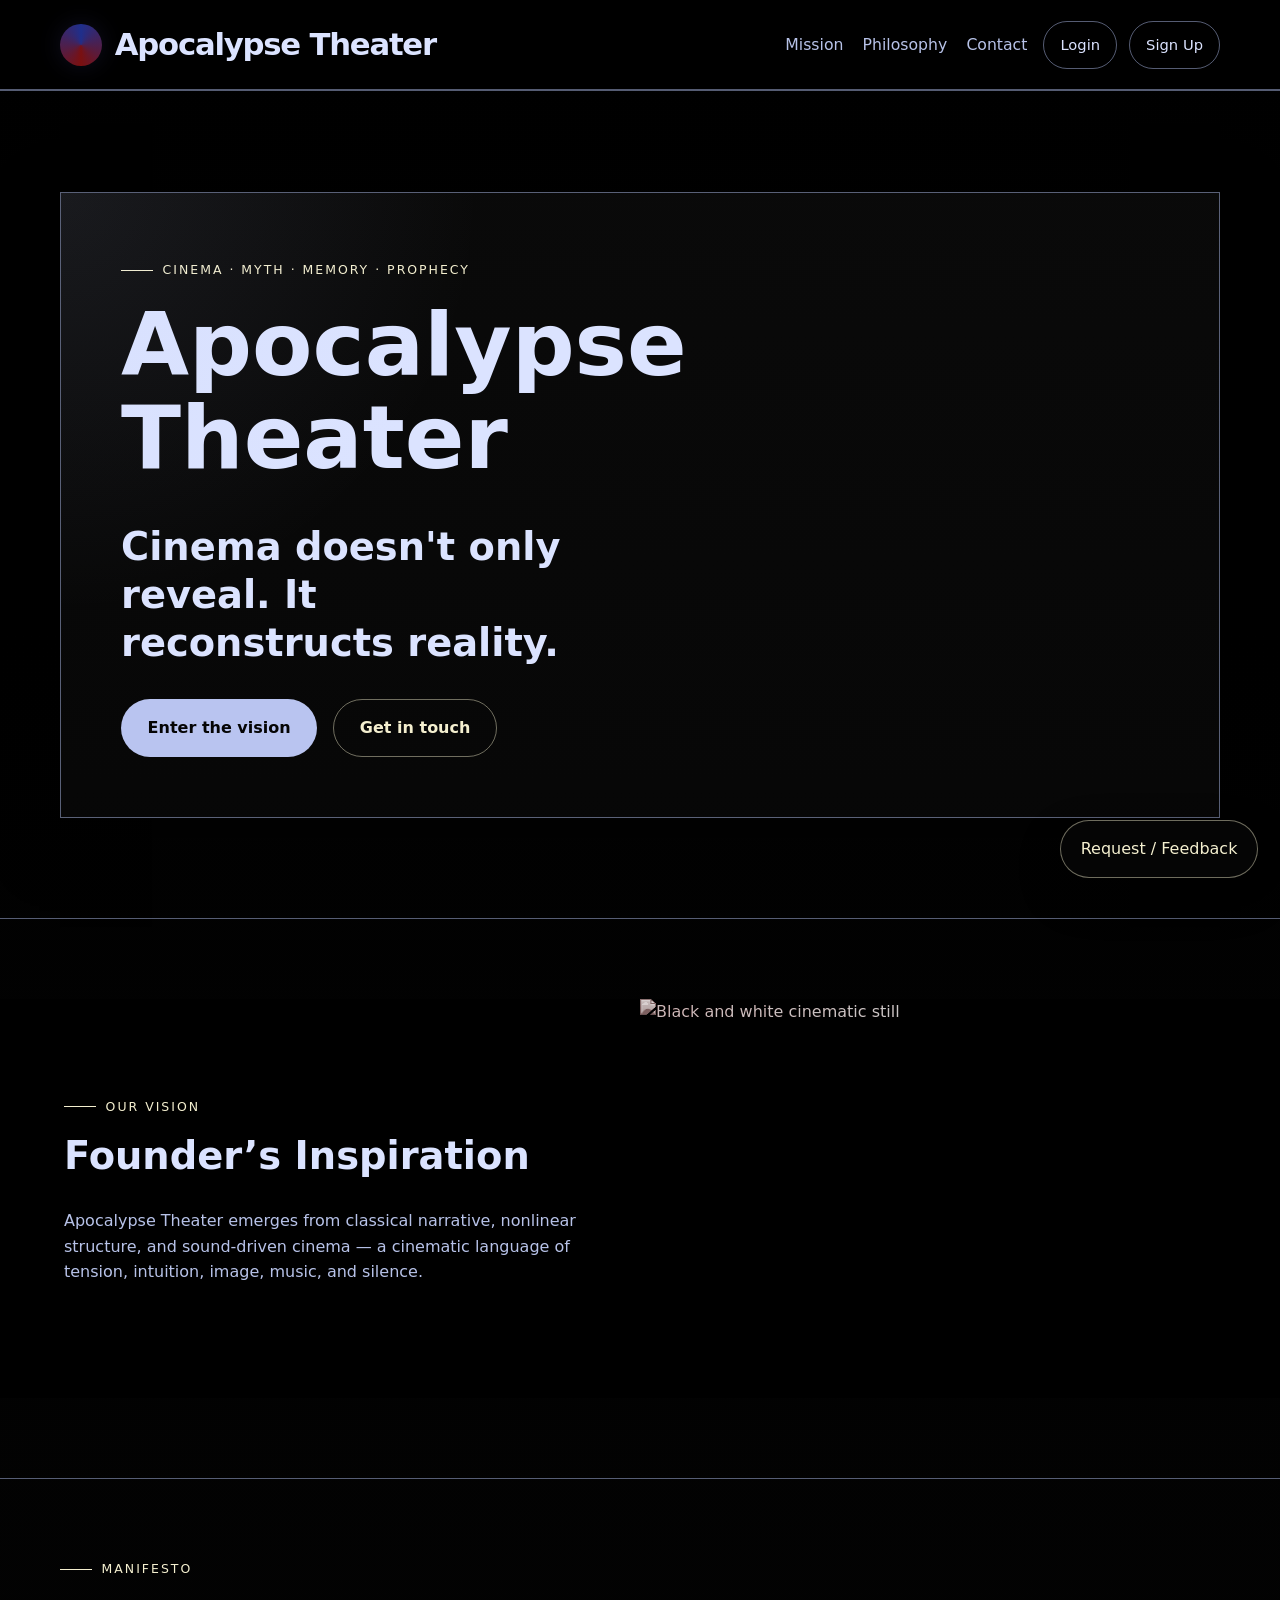
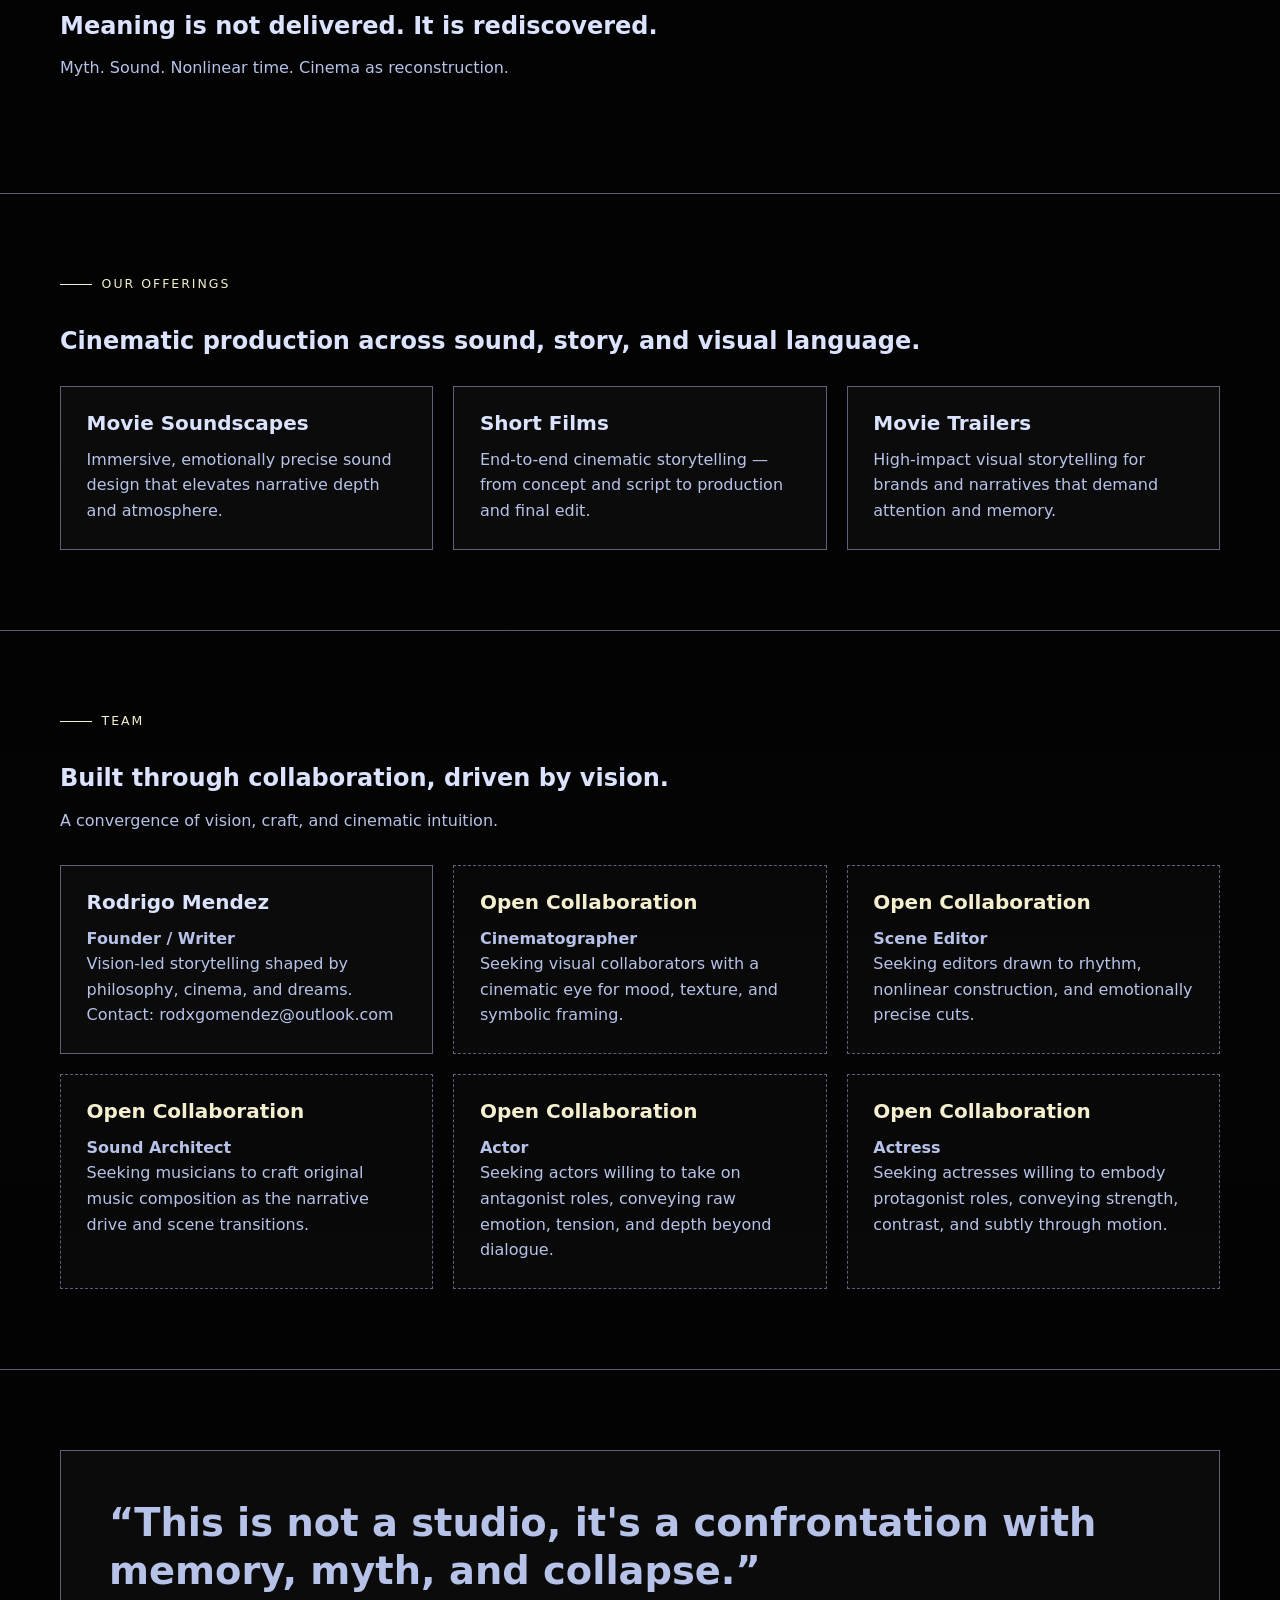
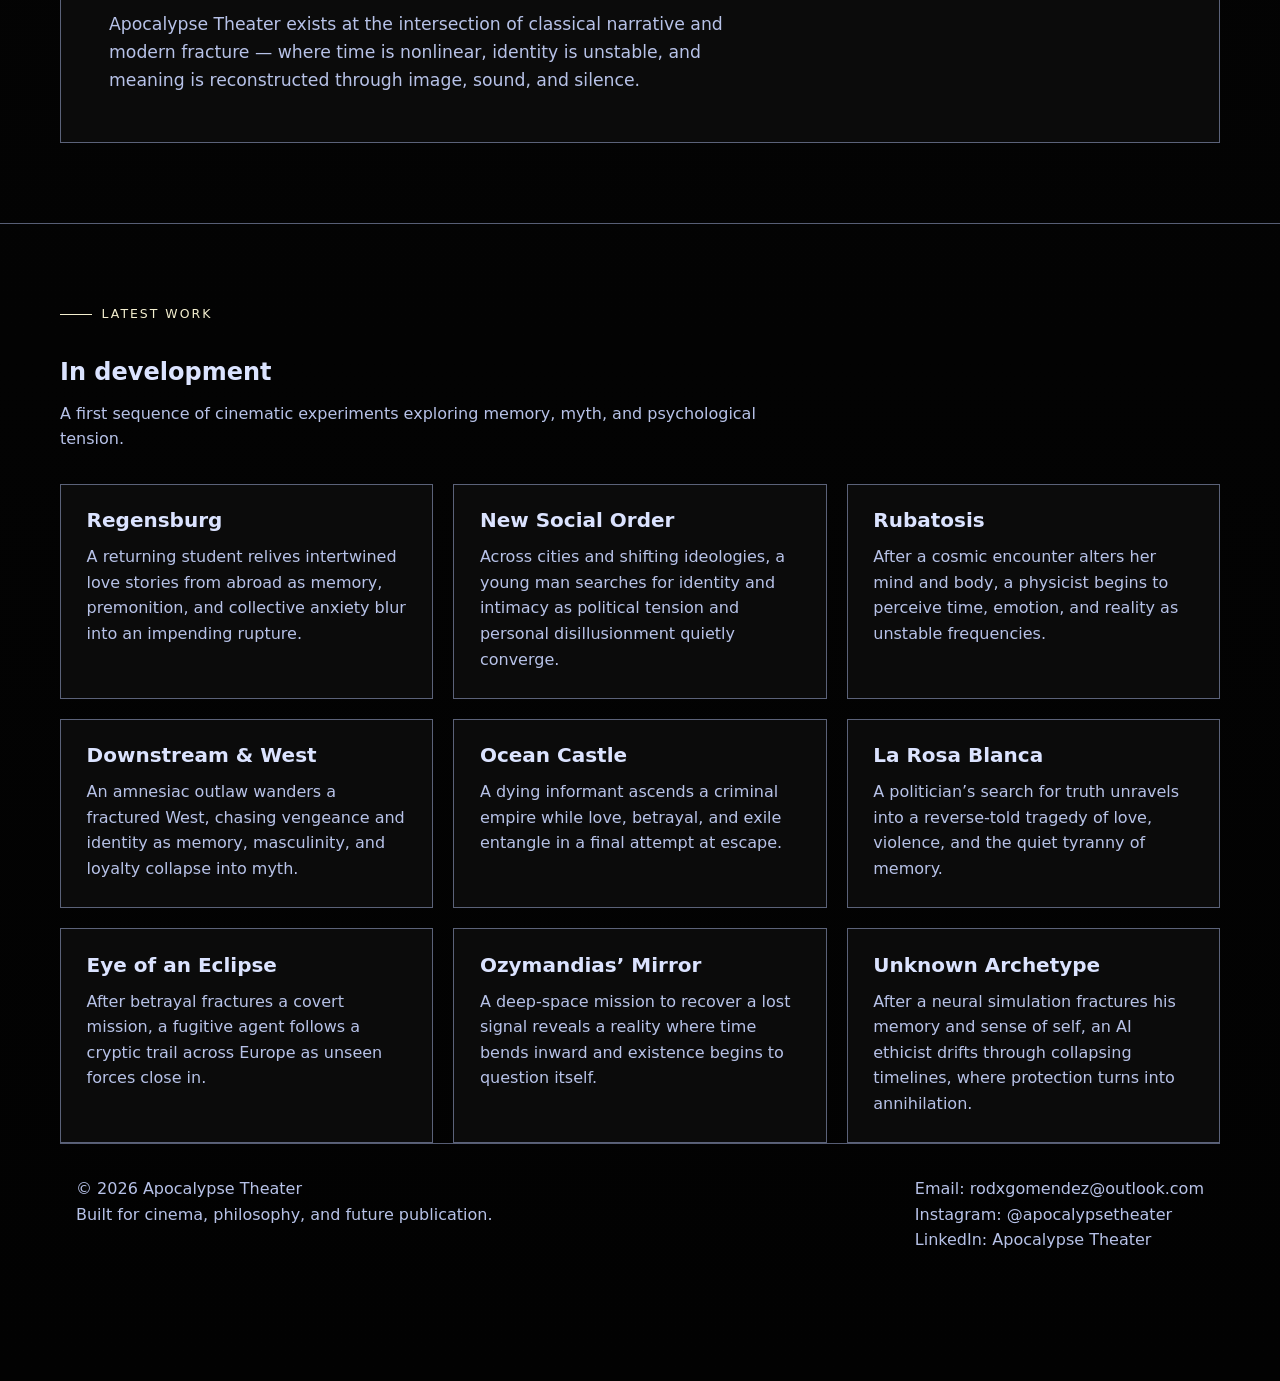
==== landingpage-index.html @ a029ea21 "Rename index.html to landingpage-index.html" ====
<!DOCTYPE html>
<html lang="en">
  <head>
    <meta charset="UTF-8" />
    <meta name="viewport" content="width=device-width, initial-scale=1.0" />
    <title>Apocalypse Theater</title>
    <meta
      name="description"
      content="Apocalypse Theater is a cinematic concept and intellectual universe exploring philosophy, myth, tension, memory, and modern storytelling."
    />
    
    <style>
      :root {
        --bg: #020202;
        --bg-soft: #090909;
        --panel: #0b0b0b;
        --text: #dbe3ff;
        --muted: #b7c2e8;
        --soft-text: #f4efcf;
        --line: rgba(189, 205, 255, 0.45);
        --accent: #b9c4f0;
        --accent-strong: #9aa9e8;
        --shadow: 0 20px 60px rgba(0, 0, 0, 0.5);
        --max: 1160px;
      }

      * {
        box-sizing: border-box;
      }

      html {
        scroll-behavior: smooth;
      }

      body {
        margin: 0;
        font-family: Inter, ui-sans-serif, system-ui, -apple-system, BlinkMacSystemFont, "Segoe UI", sans-serif;
        background: linear-gradient(180deg, #000000 0%, #040404 55%, #020202 100%);
        color: var(--text);
        line-height: 1.6;
      }

      a {
        color: inherit;
        text-decoration: none;
      }

      img {
        max-width: 100%;
        display: block;
      }

      .container {
        width: min(calc(100% - 2rem), var(--max));
        margin: 0 auto;
      }

      section[id] {
        scroll-margin-top: 110px;
      }

      .site-header {
        position: sticky;
        top: 0;
        z-index: 50;
        backdrop-filter: blur(12px);
        background: rgba(0, 0, 0, 0.9);
        border-bottom: 1px solid var(--line);
      }

      .nav {
        display: flex;
        align-items: center;
        justify-content: space-between;
        gap: 1rem;
        padding: 1.25rem 0;
      }

      .brand-wrap {
        display: flex;
        align-items: center;
      }

      .brand-mark {
        width: 42px;
        height: 42px;
        border-radius: 50%;
        background: conic-gradient(from 180deg, #7a1010, #1f2f8c, #7a1010);
        margin-right: 0.8rem;
        box-shadow: 0 0 24px rgba(70, 70, 140, 0.22);
      }

      .brand {
        letter-spacing: -0.04em;
        font-size: clamp(1.4rem, 2.4vw, 2.1rem);
        font-weight: 700;
        color: var(--text);
      }

      .nav-right {
        display: flex;
        align-items: center;
        gap: 1rem;
      }

      .nav-links {
        display: flex;
        gap: 1.2rem;
        align-items: center;
        color: var(--muted);
        font-size: 0.98rem;
      }

      .nav-links a,
      .nav-auth a {
        transition: color 0.2s ease, transform 0.2s ease, background 0.2s ease, border-color 0.2s ease;
      }

      .nav-links a:hover,
      .nav-links a:focus-visible {
        color: var(--soft-text);
        transform: translateY(-1px);
      }

      .nav-auth {
        display: flex;
        gap: 0.75rem;
        align-items: center;
      }

      .nav-auth a {
        font-size: 0.92rem;
        padding: 0.7rem 1rem;
        border: 1px solid var(--line);
        border-radius: 999px;
      }

      .nav-auth a:hover,
      .nav-auth a:focus-visible {
        transform: translateY(-2px);
        background: rgba(255, 255, 255, 0.04);
        color: var(--soft-text);
      }

      .hero {
        min-height: 92vh;
        display: grid;
        place-items: center;
        padding: 4rem 0;
      }

      .hero-card {
        width: 100%;
        padding: 3.75rem;
        border: 1px solid var(--line);
        background: linear-gradient(180deg, rgba(10, 10, 10, 0.96), rgba(7, 7, 7, 0.98));
        box-shadow: var(--shadow);
        position: relative;
        overflow: hidden;
      }

      .hero-card::before {
        content: "";
        position: absolute;
        inset: 0;
        background: radial-gradient(circle at top left, rgba(185, 196, 240, 0.09), transparent 32%);
        pointer-events: none;
      }

      .eyebrow {
        display: inline-flex;
        align-items: center;
        gap: 0.6rem;
        text-transform: uppercase;
        letter-spacing: 0.16em;
        color: var(--soft-text);
        font-size: 0.78rem;
        margin-bottom: 1.2rem;
      }

      .eyebrow::before {
        content: "";
        width: 2rem;
        height: 1px;
        background: var(--soft-text);
      }

      h1,
      h2,
      h3 {
        margin: 0;
        line-height: 1.05;
        font-family: Inter, ui-sans-serif, system-ui, -apple-system, BlinkMacSystemFont, "Segoe UI", sans-serif;
      }

      h1 {
        font-size: clamp(3rem, 7vw, 5.5rem);
        max-width: 11ch;
        margin-bottom: 1rem;
        color: var(--text);
      }

      h2 {
        color: var(--text);
      }

      .hero-copy {
        max-width: 42rem;
        color: var(--muted);
        font-size: 1.08rem;
        margin-bottom: 2rem;
      }

      .quote {
        font-size: clamp(1.8rem, 3vw, 2.6rem);
        line-height: 1.25;
        color: var(--text);
        font-weight: 600;
      }

      .hero-actions {
        display: flex;
        flex-wrap: wrap;
        gap: 1rem;
      }

      .button {
        display: inline-flex;
        align-items: center;
        justify-content: center;
        border-radius: 999px;
        padding: 0.95rem 1.6rem;
        border: 1px solid var(--line);
        transition: transform 0.22s ease, background 0.22s ease, border-color 0.22s ease, color 0.22s ease, box-shadow 0.22s ease;
        font-weight: 700;
      }

      .button:hover,
      .button:focus-visible {
        transform: translateY(-3px) scale(1.02);
        box-shadow: 0 12px 30px rgba(0, 0, 0, 0.28);
      }

      .button-primary {
        background: var(--accent);
        color: #050505;
        border-color: transparent;
      }

      .button-primary:hover,
      .button-primary:focus-visible {
        background: var(--accent-strong);
      }

      .button-secondary {
        background: transparent;
        color: var(--soft-text);
        border-color: rgba(239, 236, 201, 0.45);
      }

      section {
        padding: 5rem 0;
        border-top: 1px solid var(--line);
      }

      .split {
        display: grid;
        grid-template-columns: 1fr 1fr;
        min-height: 560px;
      }

      .split-text {
        padding: 4rem;
        display: flex;
        flex-direction: column;
        justify-content: center;
        background: #000;
      }

      .split-text h2 {
        font-size: clamp(2.2rem, 3vw, 3rem);
        margin-bottom: 1rem;
      }

      .split-text p {
        color: var(--muted);
        max-width: 36rem;
      }

      .split-image {
        position: relative;
        background: #000;
      }

      .split-image img {
        width: 100%;
        height: 100%;
        object-fit: cover;
        filter: grayscale(100%) contrast(110%);
        opacity: 0.85;
      }

      .split-image::after {
        content: "";
        position: absolute;
        inset: 0;
        background: linear-gradient(120deg, rgba(120, 0, 0, 0.25), transparent 40%, rgba(0, 0, 120, 0.25));
        mix-blend-mode: overlay;
      }

      .section-head {
        display: grid;
        gap: 1rem;
        margin-bottom: 2rem;
      }

      .section-head p {
        margin: 0;
        max-width: 44rem;
        color: var(--muted);
      }

      .grid {
        display: grid;
        gap: 1.25rem;
      }

      .grid-3 {
        grid-template-columns: repeat(3, minmax(0, 1fr));
      }

      .latest-grid {
        grid-template-columns: repeat(3, minmax(0, 1fr));
      }

      .card {
        padding: 1.6rem;
        background: var(--panel);
        border: 1px solid var(--line);
        box-shadow: none;
        transition: transform 0.22s ease, border-color 0.22s ease, box-shadow 0.22s ease;
      }

      .grid-3 .card:hover,
      .grid-3 .card:focus-within,
      .latest-grid .card:hover,
      .latest-grid .card:focus-within {
        transform: translateY(-8px);
        border-color: rgba(239, 236, 201, 0.55);
        box-shadow: 0 18px 40px rgba(0, 0, 0, 0.24);
      }

      .card h3 {
        font-size: 1.25rem;
        margin-bottom: 0.8rem;
        color: var(--text);
      }

      .card p {
        margin: 0;
        color: var(--muted);
      }

      .open-role {
        border-style: dashed;
        background: linear-gradient(180deg, rgba(255, 255, 255, 0.015), rgba(255, 255, 255, 0.025));
      }

      .open-role h3 {
        color: var(--soft-text);
      }

      .feedback-button {
        position: fixed;
        right: 1.4rem;
        bottom: 1.4rem;
        z-index: 60;
        padding: 0.95rem 1.2rem;
        border-radius: 999px;
        border: 1px solid rgba(239, 236, 201, 0.45);
        background: rgba(6, 6, 6, 0.92);
        color: var(--soft-text);
        box-shadow: 0 18px 40px rgba(0, 0, 0, 0.34);
        transition: transform 0.2s ease, background 0.2s ease;
      }

      .feedback-button:hover,
      .feedback-button:focus-visible {
        transform: translateY(-3px);
        background: rgba(18, 18, 18, 0.98);
      }

      footer {
        padding: 2rem 0 3rem;
        color: var(--muted);
        border-top: 1px solid var(--line);
      }

      .footer-row {
        display: flex;
        justify-content: space-between;
        gap: 1rem;
        flex-wrap: wrap;
      }

      @media (max-width: 980px) {
        .grid-3,
        .latest-grid,
        .split {
          grid-template-columns: 1fr;
        }

        .split-text,
        .hero-card {
          padding: 2rem;
        }
      }

      @media (max-width: 640px) {
        .nav {
          align-items: flex-start;
          flex-direction: column;
        }

        .nav-right {
          width: 100%;
          flex-direction: column;
          align-items: flex-start;
        }

        .nav-links,
        .nav-auth {
          flex-wrap: wrap;
        }

        h1 {
          max-width: 100%;
        }

        .feedback-button {
          right: 1rem;
          bottom: 1rem;
        }
      }
    </style>
  </head>
  <body>
    <header class="site-header">
      <div class="container nav">
        <div class="brand-wrap">
          <div class="brand-mark"></div>
          <a href="#top" class="brand">Apocalypse Theater</a>
        </div>
        <div class="nav-right">
          <nav class="nav-links" aria-label="Primary">
            <a href="#mission">Mission</a>
            <a href="#philosophy">Philosophy</a>
            <a href="#contact">Contact</a>
          </nav>
          <div class="nav-auth" aria-label="Account access">
            <a href="#">Login</a>
            <a href="#">Sign Up</a>
          </div>
        </div>
      </div>
    </header>

    <main id="top">
      <section class="hero">
        <div class="container">
          <div class="hero-card">
            <span class="eyebrow">Cinema · Myth · Memory · Prophecy</span>
            <h1>Apocalypse Theater</h1>
            <p class="quote" style="margin-bottom: 1.5rem; max-width: 28rem;">
              Cinema doesn't only reveal. It reconstructs reality.
            </p>
            <p class="hero-copy" style="max-width: 26rem;">
            </p>
            <div class="hero-actions">
              <a class="button button-primary" href="#mission">Enter the vision</a>
              <a class="button button-secondary" href="#contact">Get in touch</a>
            </div>
          </div>
        </div>
      </section>

      <section class="split" id="mission">
        <div class="split-text">
          <span class="eyebrow">Our Vision</span>
          <h2>Founder’s Inspiration</h2>
          <p>
            Apocalypse Theater emerges from classical narrative, nonlinear structure, and sound-driven cinema — a cinematic language of tension, intuition, image, music, and silence.
          </p>
        </div>
        <div class="split-image">
          <img src="https://images.unsplash.com/photo-1524985069026-dd778a71c7b4?q=80&w=1400&auto=format&fit=crop" alt="Black and white cinematic still" />
        </div>
      </section>

      <section id="vision-statement">
        <div class="container">
          <div class="section-head">
            <span class="eyebrow">Manifesto</span>
            <h2>Meaning is not delivered. It is rediscovered.</h2>
            <p>Myth. Sound. Nonlinear time. Cinema as reconstruction.</p>
          </div>
        </div>
      </section>

      <section id="philosophy">
        <div class="container">
          <div class="section-head">
            <span class="eyebrow">Our Offerings</span>
            <h2>Cinematic production across sound, story, and visual language.</h2>
          </div>

          <div class="grid grid-3">
            <article class="card">
              <h3>Movie Soundscapes</h3>
              <p>Immersive, emotionally precise sound design that elevates narrative depth and atmosphere.</p>
            </article>
            <article class="card">
              <h3>Short Films</h3>
              <p>End-to-end cinematic storytelling — from concept and script to production and final edit.</p>
            </article>
            <article class="card">
              <h3>Movie Trailers</h3>
              <p>High-impact visual storytelling for brands and narratives that demand attention and memory.</p>
            </article>
          </div>
        </div>
      </section>

      <section id="contact">
        <div class="container">
          <div class="section-head">
            <span class="eyebrow">Team</span>
            <h2>Built through collaboration, driven by vision.</h2>
            <p>A convergence of vision, craft, and cinematic intuition.</p>
          </div>

          <div class="grid grid-3">
            <div class="card">
              <h3>Rodrigo Mendez</h3>
              <p><strong>Founder / Writer</strong><br />Vision-led storytelling shaped by philosophy, cinema, and dreams.</p>
              <p>Contact: <a href="mailto:rodxgomendez@outlook.com">rodxgomendez@outlook.com</a></p>
            </div>
            <div class="card open-role">
              <h3>Open Collaboration</h3>
              <p><strong>Cinematographer</strong><br />Seeking visual collaborators with a cinematic eye for mood, texture, and symbolic framing.</p>
            </div>
            <div class="card open-role">
              <h3>Open Collaboration</h3>
              <p><strong>Scene Editor</strong><br />Seeking editors drawn to rhythm, nonlinear construction, and emotionally precise cuts.</p>
            </div>
            <div class="card open-role">
              <h3>Open Collaboration</h3>
              <p><strong>Sound Architect</strong><br />Seeking musicians to craft original music composition as the narrative drive and scene transitions.</p>
            </div>
            <div class="card open-role">
              <h3>Open Collaboration</h3>
              <p><strong>Actor</strong><br />Seeking actors willing to take on antagonist roles, conveying raw emotion, tension, and depth beyond dialogue.</p>
            </div>
            <div class="card open-role">
              <h3>Open Collaboration</h3>
              <p><strong>Actress</strong><br />Seeking actresses willing to embody protagonist roles, conveying strength, contrast, and subtly through motion.</p>
            </div>
      </section>

      <section id="statement">
        <div class="container">
          <div class="card" style="padding: 3rem; text-align: left;">
            <p class="quote">“This is not a studio, it's a confrontation with memory, myth, and collapse.”</p>
            <p class="hero-copy" style="margin-top: 1rem; max-width: 40rem;">
              Apocalypse Theater exists at the intersection of classical narrative and modern fracture — where time is nonlinear, identity is unstable, and meaning is reconstructed through image, sound, and silence.
            </p>
          </div>
        </div>
      </section>

      <section id="latest">
        <div class="container">
          <div class="section-head">
            <span class="eyebrow">Latest Work</span>
            <h2>In development</h2>
            <p>A first sequence of cinematic experiments exploring memory, myth, and psychological tension.</p>
          </div>

<div class="grid latest-grid interactive-projects">
  <div class="card project-card">
    <h3>Regensburg</h3>
    <p>A returning student relives intertwined love stories from abroad as memory, premonition, and collective anxiety blur into an impending rupture.</p>
  </div>

  <div class="card project-card">
    <h3>New Social Order</h3>
    <p>Across cities and shifting ideologies, a young man searches for identity and intimacy as political tension and personal disillusionment quietly converge.</p>
  </div>

  <div class="card project-card">
    <h3>Rubatosis</h3>
    <p>After a cosmic encounter alters her mind and body, a physicist begins to perceive time, emotion, and reality as unstable frequencies.</p>
  </div>

  <div class="card project-card">
    <h3>Downstream &amp; West</h3>
    <p>An amnesiac outlaw wanders a fractured West, chasing vengeance and identity as memory, masculinity, and loyalty collapse into myth.</p>
  </div>

  <div class="card project-card">
    <h3>Ocean Castle</h3>
    <p>A dying informant ascends a criminal empire while love, betrayal, and exile entangle in a final attempt at escape.</p>
  </div>

  <div class="card project-card">
    <h3>La Rosa Blanca</h3>
    <p>A politician’s search for truth unravels into a reverse-told tragedy of love, violence, and the quiet tyranny of memory.</p>
  </div>

  <div class="card project-card">
    <h3>Eye of an Eclipse</h3>
    <p>After betrayal fractures a covert mission, a fugitive agent follows a cryptic trail across Europe as unseen forces close in.</p>
  </div>

  <div class="card project-card">
    <h3>Ozymandias’ Mirror</h3>
    <p>A deep-space mission to recover a lost signal reveals a reality where time bends inward and existence begins to question itself.</p>
  </div>

  <div class="card project-card">
    <h3>Unknown Archetype</h3>
    <p>After a neural simulation fractures his memory and sense of self, an AI ethicist drifts through collapsing timelines, where protection turns into annihilation.</p>
  </div>
</div>

    <footer>
      <div class="container footer-row">
        <div>
          <span>© 2026 Apocalypse Theater</span><br />
          <span>Built for cinema, philosophy, and future publication.</span>
        </div>
        <div>
          <span>Email: <a href="mailto:rodxgomendez@outlook.com">rodxgomendez@outlook.com</a></span><br />
          <span>Instagram: <a href="https://www.instagram.com/apocalypsetheater/" target="_blank">@apocalypsetheater</a></span><br />
          <span>LinkedIn: <a href="https://www.linkedin.com/company/apocalypse-theater/" target="_blank">Apocalypse Theater</a></span>
        </div>
      </div>
    </footer>

    <a class="feedback-button" href="mailto:rodxgomendez@outlook.com?subject=Apocalypse%20Theater%20Feedback">Request / Feedback</a>
  </body>
</html>
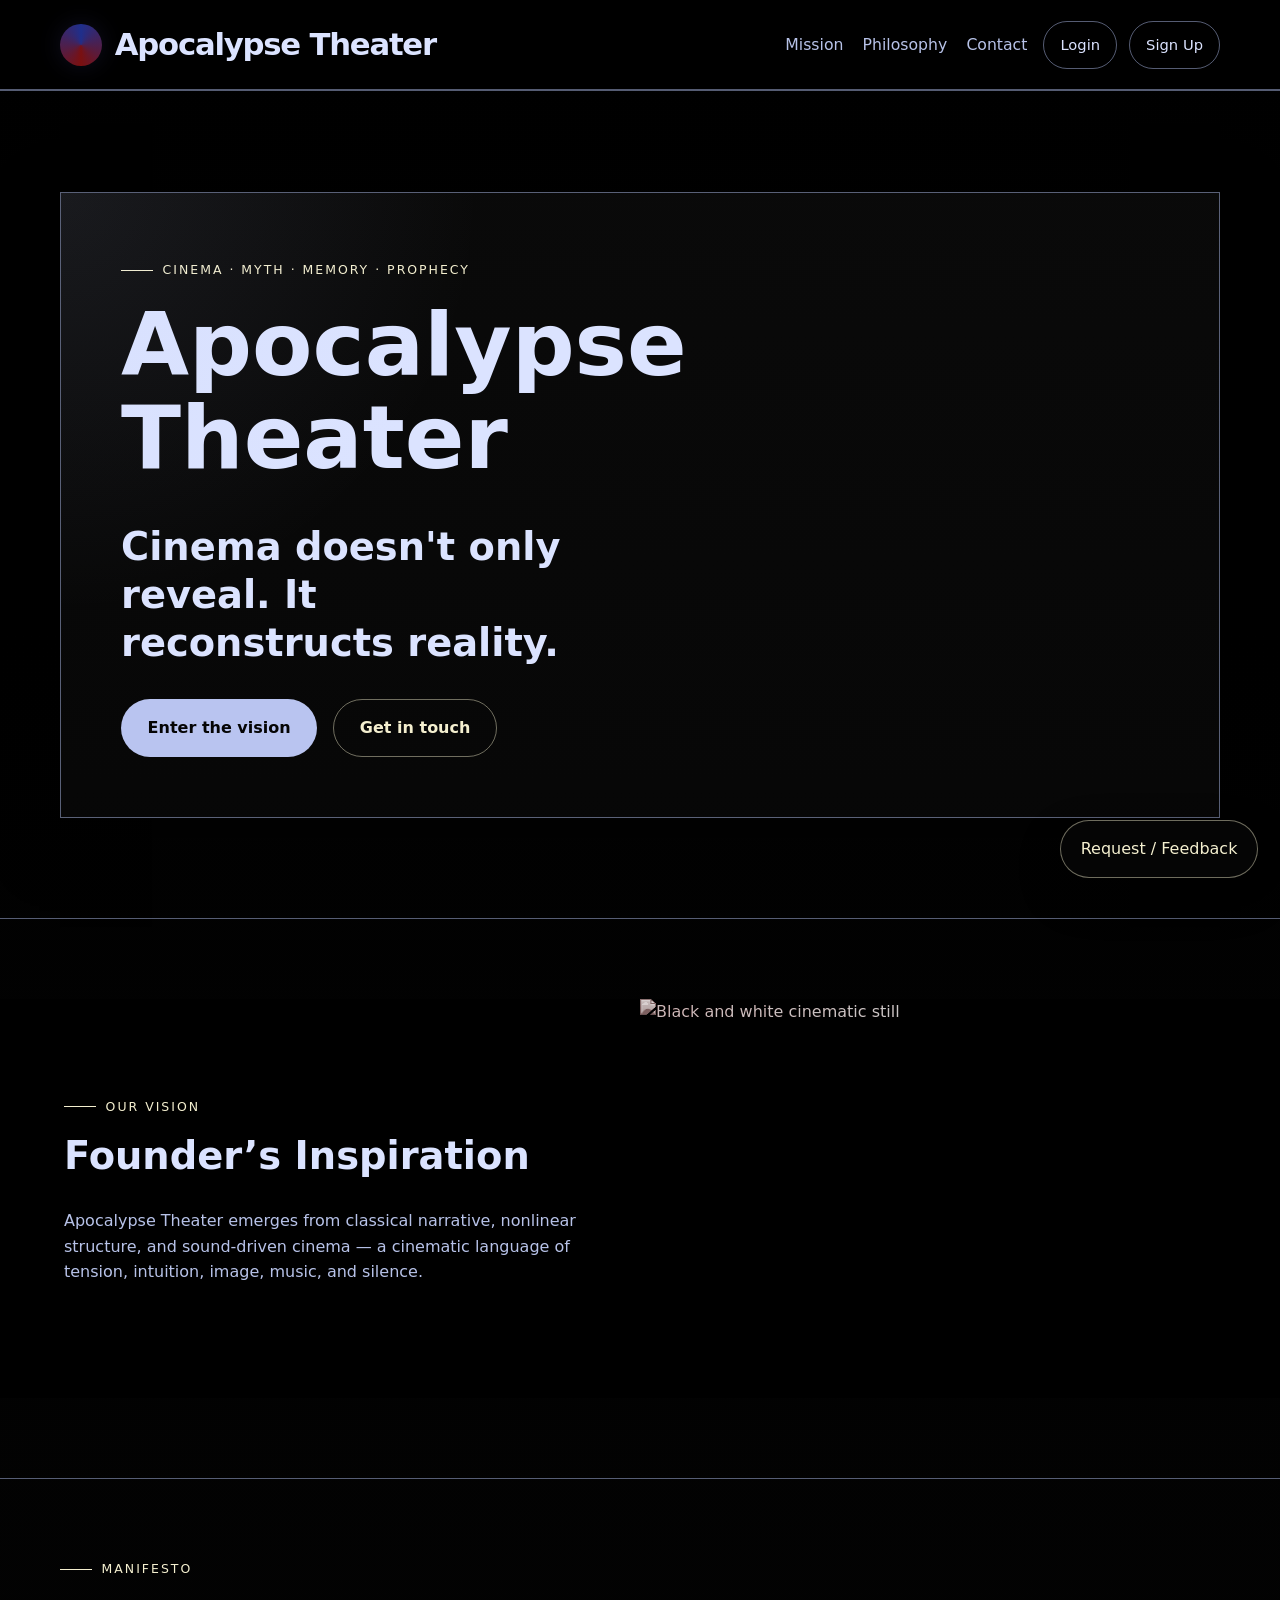
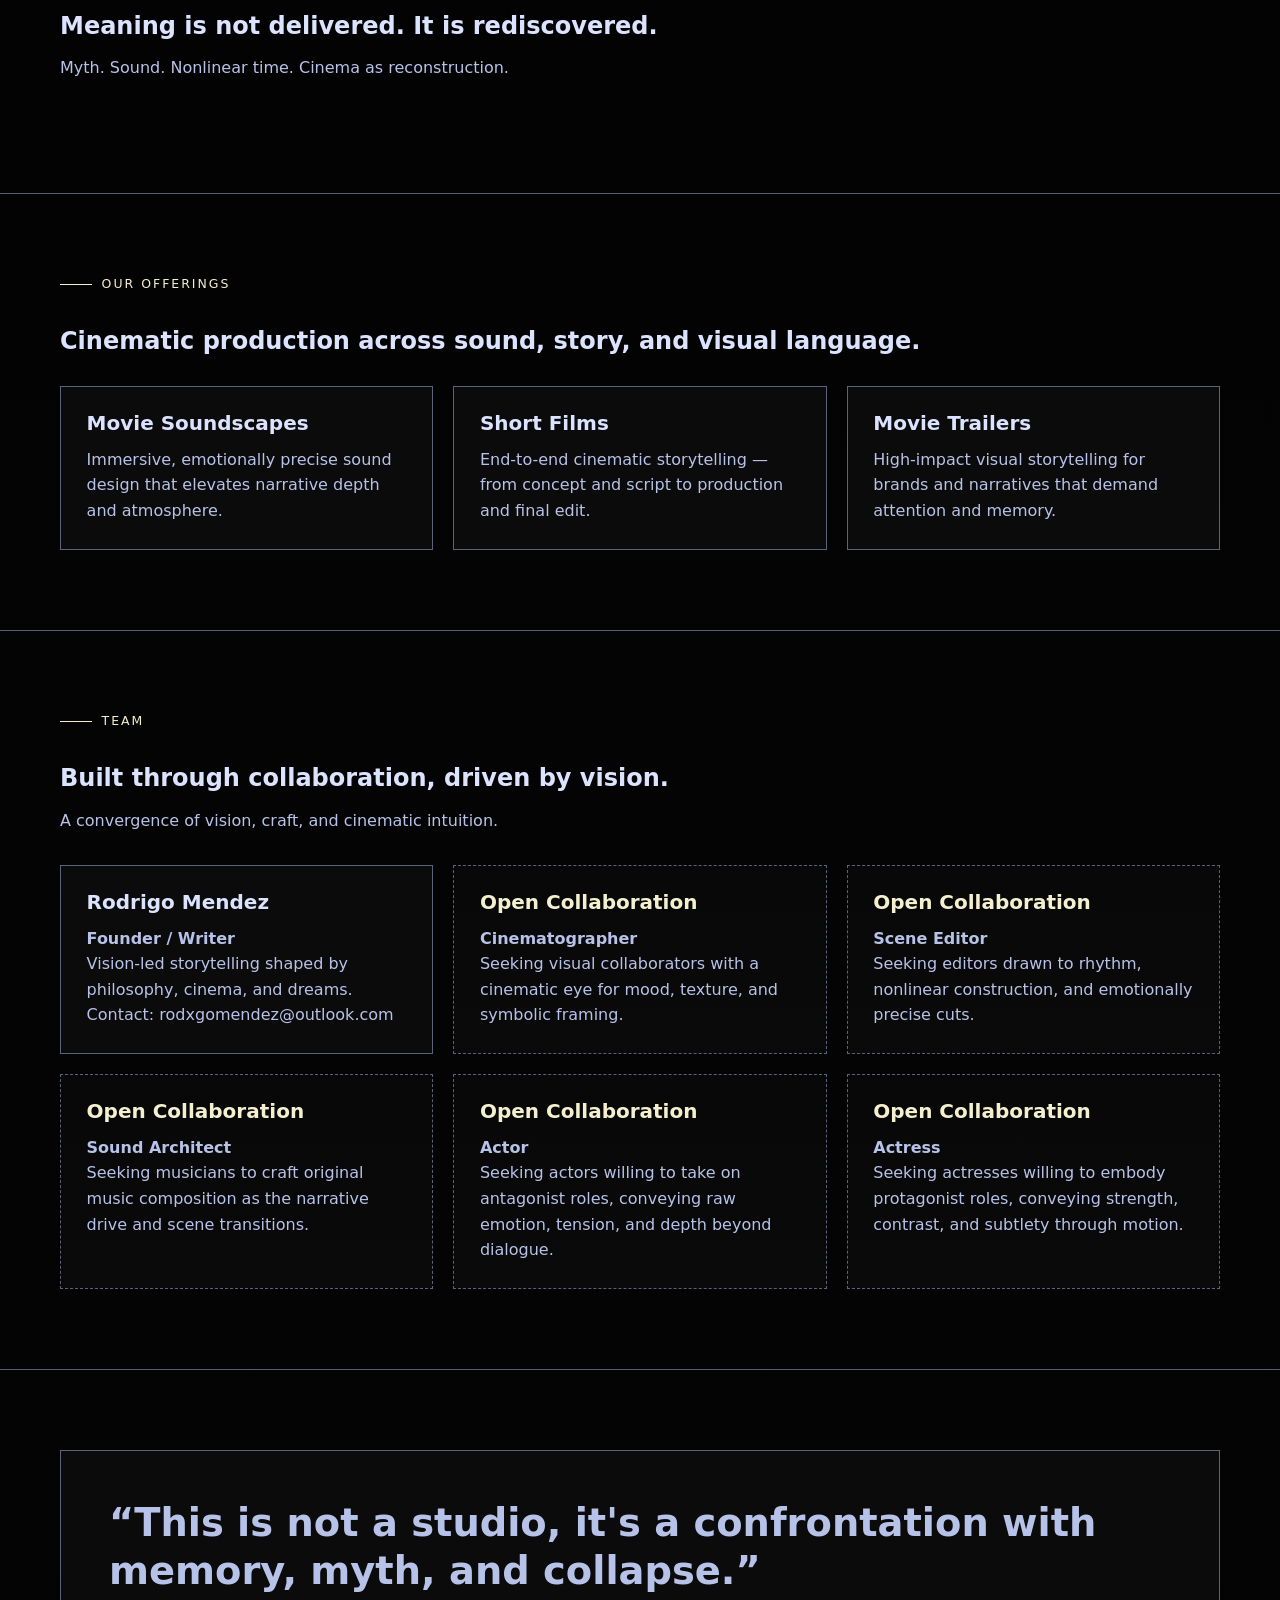
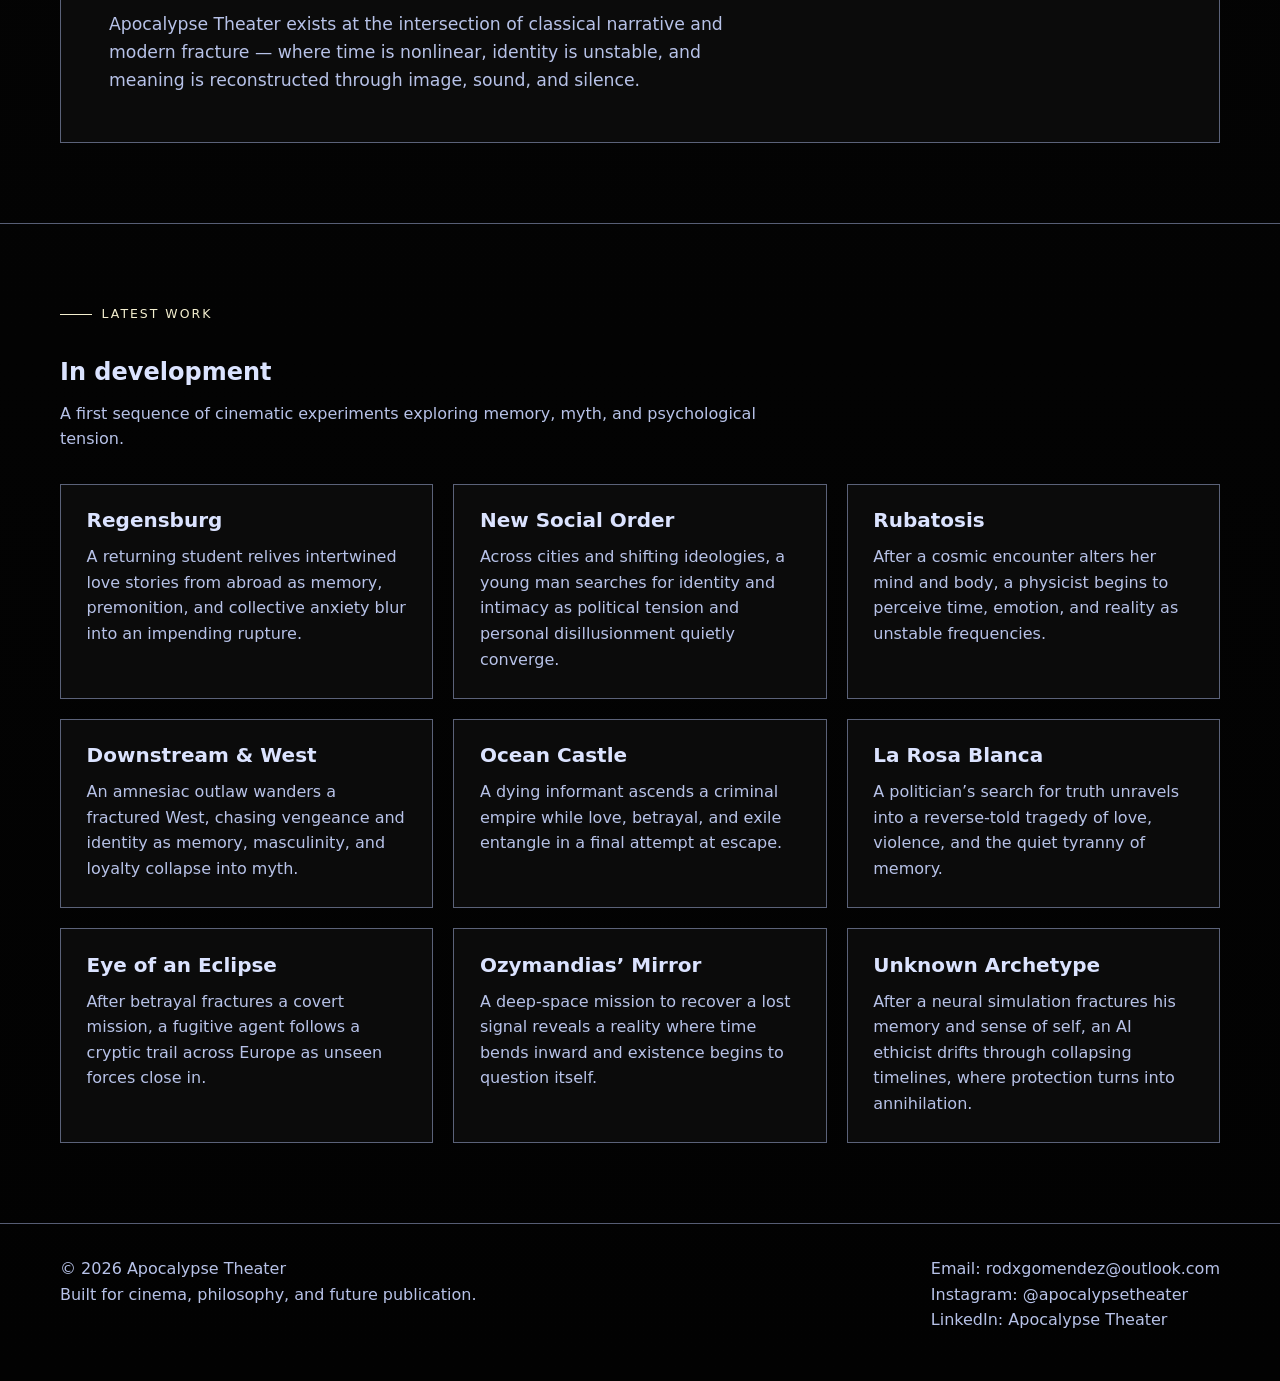
==== commit 622de022: "Fix HTML formatting and update content" ====
--- a/landingpage-index.html
+++ b/landingpage-index.html
@@ -8,7 +8,7 @@
       name="description"
       content="Apocalypse Theater is a cinematic concept and intellectual universe exploring philosophy, myth, tension, memory, and modern storytelling."
     />
-    
+
     <style>
       :root {
         --bg: #020202;
@@ -444,6 +444,7 @@
       }
     </style>
   </head>
+
   <body>
     <header class="site-header">
       <div class="container nav">
@@ -451,12 +452,14 @@
           <div class="brand-mark"></div>
           <a href="#top" class="brand">Apocalypse Theater</a>
         </div>
+
         <div class="nav-right">
           <nav class="nav-links" aria-label="Primary">
             <a href="#mission">Mission</a>
             <a href="#philosophy">Philosophy</a>
             <a href="#contact">Contact</a>
           </nav>
+
           <div class="nav-auth" aria-label="Account access">
             <a href="#">Login</a>
             <a href="#">Sign Up</a>
@@ -471,11 +474,13 @@
           <div class="hero-card">
             <span class="eyebrow">Cinema · Myth · Memory · Prophecy</span>
             <h1>Apocalypse Theater</h1>
+
             <p class="quote" style="margin-bottom: 1.5rem; max-width: 28rem;">
               Cinema doesn't only reveal. It reconstructs reality.
             </p>
-            <p class="hero-copy" style="max-width: 26rem;">
-            </p>
+
+            <p class="hero-copy" style="max-width: 26rem;"></p>
+
             <div class="hero-actions">
               <a class="button button-primary" href="#mission">Enter the vision</a>
               <a class="button button-secondary" href="#contact">Get in touch</a>
@@ -492,6 +497,7 @@
             Apocalypse Theater emerges from classical narrative, nonlinear structure, and sound-driven cinema — a cinematic language of tension, intuition, image, music, and silence.
           </p>
         </div>
+
         <div class="split-image">
           <img src="https://images.unsplash.com/photo-1524985069026-dd778a71c7b4?q=80&w=1400&auto=format&fit=crop" alt="Black and white cinematic still" />
         </div>
@@ -519,10 +525,12 @@
               <h3>Movie Soundscapes</h3>
               <p>Immersive, emotionally precise sound design that elevates narrative depth and atmosphere.</p>
             </article>
+
             <article class="card">
               <h3>Short Films</h3>
               <p>End-to-end cinematic storytelling — from concept and script to production and final edit.</p>
             </article>
+
             <article class="card">
               <h3>Movie Trailers</h3>
               <p>High-impact visual storytelling for brands and narratives that demand attention and memory.</p>
@@ -545,26 +553,33 @@
               <p><strong>Founder / Writer</strong><br />Vision-led storytelling shaped by philosophy, cinema, and dreams.</p>
               <p>Contact: <a href="mailto:rodxgomendez@outlook.com">rodxgomendez@outlook.com</a></p>
             </div>
+
             <div class="card open-role">
               <h3>Open Collaboration</h3>
               <p><strong>Cinematographer</strong><br />Seeking visual collaborators with a cinematic eye for mood, texture, and symbolic framing.</p>
             </div>
+
             <div class="card open-role">
               <h3>Open Collaboration</h3>
               <p><strong>Scene Editor</strong><br />Seeking editors drawn to rhythm, nonlinear construction, and emotionally precise cuts.</p>
             </div>
+
             <div class="card open-role">
               <h3>Open Collaboration</h3>
               <p><strong>Sound Architect</strong><br />Seeking musicians to craft original music composition as the narrative drive and scene transitions.</p>
             </div>
+
             <div class="card open-role">
               <h3>Open Collaboration</h3>
               <p><strong>Actor</strong><br />Seeking actors willing to take on antagonist roles, conveying raw emotion, tension, and depth beyond dialogue.</p>
             </div>
+
             <div class="card open-role">
               <h3>Open Collaboration</h3>
-              <p><strong>Actress</strong><br />Seeking actresses willing to embody protagonist roles, conveying strength, contrast, and subtly through motion.</p>
-            </div>
+              <p><strong>Actress</strong><br />Seeking actresses willing to embody protagonist roles, conveying strength, contrast, and subtlety through motion.</p>
+            </div>
+          </div>
+        </div>
       </section>
 
       <section id="statement">
@@ -586,52 +601,55 @@
             <p>A first sequence of cinematic experiments exploring memory, myth, and psychological tension.</p>
           </div>
 
-<div class="grid latest-grid interactive-projects">
-  <div class="card project-card">
-    <h3>Regensburg</h3>
-    <p>A returning student relives intertwined love stories from abroad as memory, premonition, and collective anxiety blur into an impending rupture.</p>
-  </div>
-
-  <div class="card project-card">
-    <h3>New Social Order</h3>
-    <p>Across cities and shifting ideologies, a young man searches for identity and intimacy as political tension and personal disillusionment quietly converge.</p>
-  </div>
-
-  <div class="card project-card">
-    <h3>Rubatosis</h3>
-    <p>After a cosmic encounter alters her mind and body, a physicist begins to perceive time, emotion, and reality as unstable frequencies.</p>
-  </div>
-
-  <div class="card project-card">
-    <h3>Downstream &amp; West</h3>
-    <p>An amnesiac outlaw wanders a fractured West, chasing vengeance and identity as memory, masculinity, and loyalty collapse into myth.</p>
-  </div>
-
-  <div class="card project-card">
-    <h3>Ocean Castle</h3>
-    <p>A dying informant ascends a criminal empire while love, betrayal, and exile entangle in a final attempt at escape.</p>
-  </div>
-
-  <div class="card project-card">
-    <h3>La Rosa Blanca</h3>
-    <p>A politician’s search for truth unravels into a reverse-told tragedy of love, violence, and the quiet tyranny of memory.</p>
-  </div>
-
-  <div class="card project-card">
-    <h3>Eye of an Eclipse</h3>
-    <p>After betrayal fractures a covert mission, a fugitive agent follows a cryptic trail across Europe as unseen forces close in.</p>
-  </div>
-
-  <div class="card project-card">
-    <h3>Ozymandias’ Mirror</h3>
-    <p>A deep-space mission to recover a lost signal reveals a reality where time bends inward and existence begins to question itself.</p>
-  </div>
-
-  <div class="card project-card">
-    <h3>Unknown Archetype</h3>
-    <p>After a neural simulation fractures his memory and sense of self, an AI ethicist drifts through collapsing timelines, where protection turns into annihilation.</p>
-  </div>
-</div>
+          <div class="grid latest-grid interactive-projects">
+            <div class="card project-card">
+              <h3>Regensburg</h3>
+              <p>A returning student relives intertwined love stories from abroad as memory, premonition, and collective anxiety blur into an impending rupture.</p>
+            </div>
+
+            <div class="card project-card">
+              <h3>New Social Order</h3>
+              <p>Across cities and shifting ideologies, a young man searches for identity and intimacy as political tension and personal disillusionment quietly converge.</p>
+            </div>
+
+            <div class="card project-card">
+              <h3>Rubatosis</h3>
+              <p>After a cosmic encounter alters her mind and body, a physicist begins to perceive time, emotion, and reality as unstable frequencies.</p>
+            </div>
+
+            <div class="card project-card">
+              <h3>Downstream &amp; West</h3>
+              <p>An amnesiac outlaw wanders a fractured West, chasing vengeance and identity as memory, masculinity, and loyalty collapse into myth.</p>
+            </div>
+
+            <div class="card project-card">
+              <h3>Ocean Castle</h3>
+              <p>A dying informant ascends a criminal empire while love, betrayal, and exile entangle in a final attempt at escape.</p>
+            </div>
+
+            <div class="card project-card">
+              <h3>La Rosa Blanca</h3>
+              <p>A politician’s search for truth unravels into a reverse-told tragedy of love, violence, and the quiet tyranny of memory.</p>
+            </div>
+
+            <div class="card project-card">
+              <h3>Eye of an Eclipse</h3>
+              <p>After betrayal fractures a covert mission, a fugitive agent follows a cryptic trail across Europe as unseen forces close in.</p>
+            </div>
+
+            <div class="card project-card">
+              <h3>Ozymandias’ Mirror</h3>
+              <p>A deep-space mission to recover a lost signal reveals a reality where time bends inward and existence begins to question itself.</p>
+            </div>
+
+            <div class="card project-card">
+              <h3>Unknown Archetype</h3>
+              <p>After a neural simulation fractures his memory and sense of self, an AI ethicist drifts through collapsing timelines, where protection turns into annihilation.</p>
+            </div>
+          </div>
+        </div>
+      </section>
+    </main>
 
     <footer>
       <div class="container footer-row">
@@ -639,6 +657,7 @@
           <span>© 2026 Apocalypse Theater</span><br />
           <span>Built for cinema, philosophy, and future publication.</span>
         </div>
+
         <div>
           <span>Email: <a href="mailto:rodxgomendez@outlook.com">rodxgomendez@outlook.com</a></span><br />
           <span>Instagram: <a href="https://www.instagram.com/apocalypsetheater/" target="_blank">@apocalypsetheater</a></span><br />
